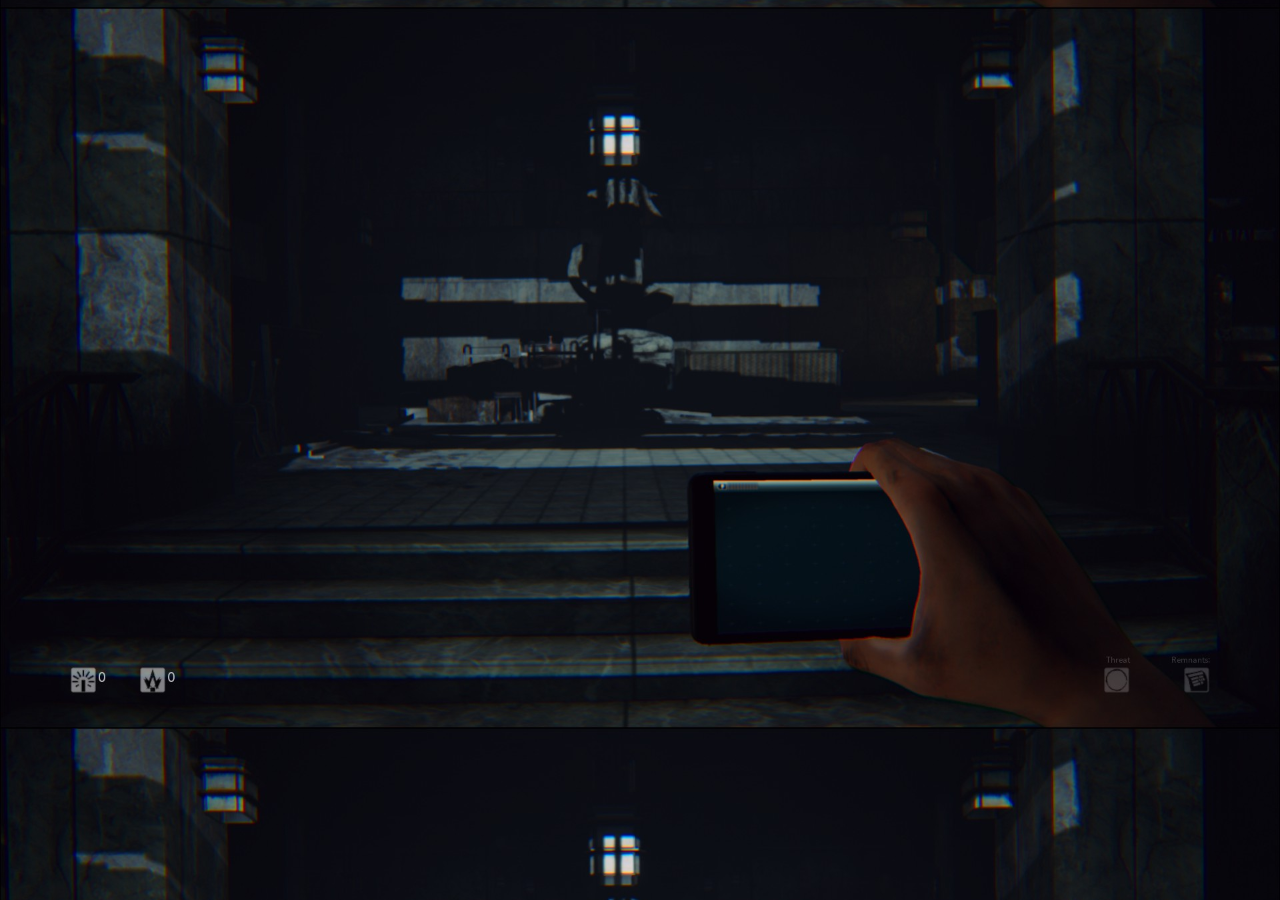
==== gameTemplate1/explore.html @ 4e4283e3 "Add game template" ====
<!DOCTYPE html>
<html>
<head>
<title>Explore the Game</title>

<link rel="stylesheet" type="text/css" href="style.css">
<script src="jquery-1.11.3.js"></script>
<!--link jQuery UI here if you need it !-->
<script src="gamedev.js"></script>
</head>

<body id="exploreBody">

<!--Your code goes here !-->

</body>
</html>
---- gameTemplate1/style.css ----
body {

	background-image: url("http://hdwallpaperia.com/wp-content/uploads/2013/11/Game-Backgrounds-Wallpaper.jpg");
    background-size: cover;
    background-position: center center;
	font-family: monospace;

}

/*Stuff below governs the start screen*/

.titleContent {
	margin: 10% auto;
    text-align: center;
}

.splashTitle {
	color: #fff;
    font-size: 8em;
    text-transform: uppercase;
    text-shadow: 1px 1px 5px rgba(27, 25, 25, 0.74);
}

.button {
	border: 5px solid #383838;
    color: #383838;
    padding: 20px 50px;
    font-size: 5em;
    text-decoration: none;
    background-color: #abc;
    box-shadow: 15px 15px 80px #555;
}
  a.button:hover {
    background-color: #383838;
    color: #abc;
  }



/*Stuff below governs the Explore screen*/

#exploreBody {
	background-image: url("img/exploreHome1.jpg");
	background-position: bottom center;

}
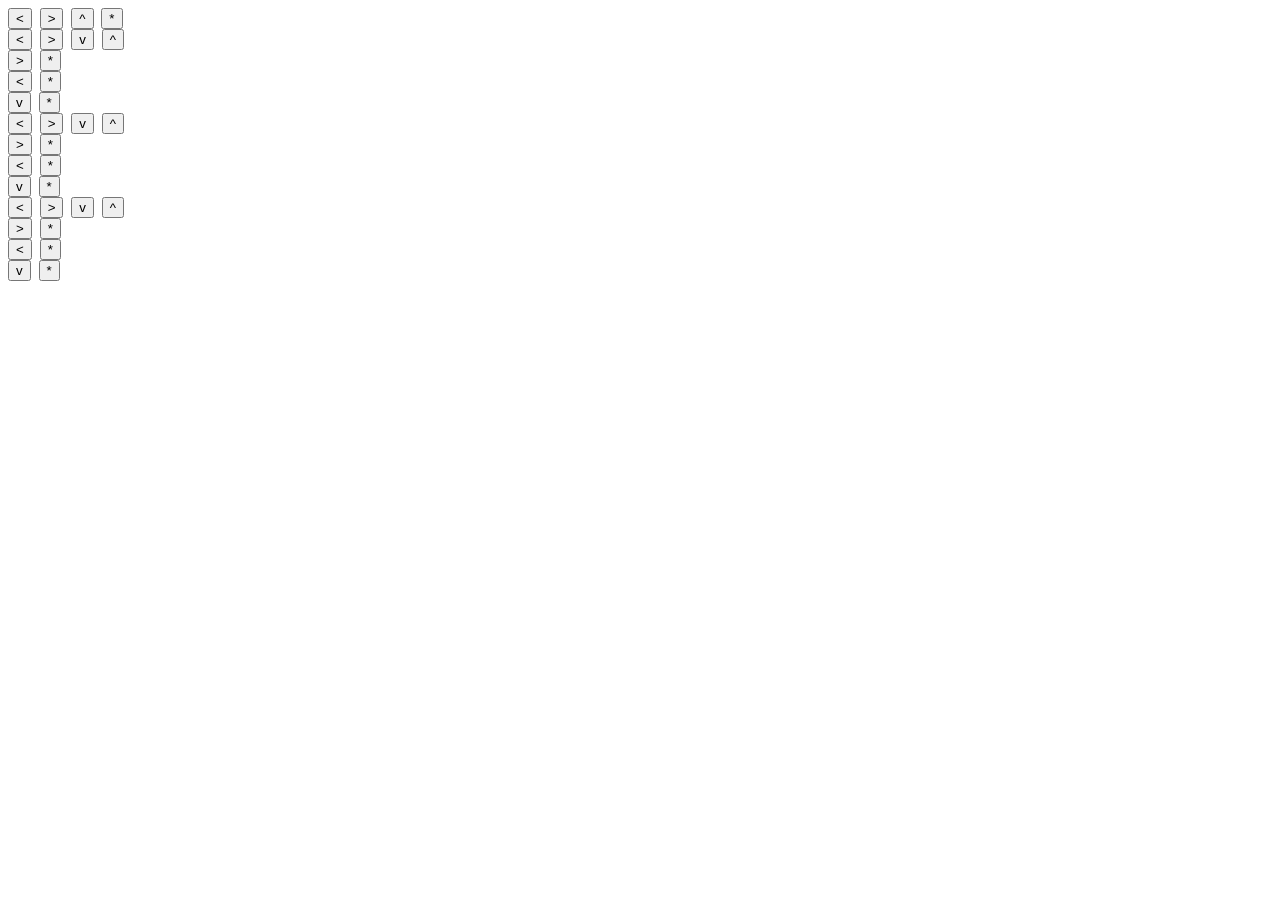
==== commit 9511ea92: "I deleted photos and added the divs to the index html" ====
--- a/gameTemplate1/explore.html
+++ b/gameTemplate1/explore.html
@@ -1,7 +1,7 @@
 <!DOCTYPE html>
 <html>
 <head>
-<title>Explore the Game</title>
+<title>The Escape Room</title>
 
 <link rel="stylesheet" type="text/css" href="style.css">
 <script src="jquery-1.11.3.js"></script>
@@ -11,7 +11,89 @@
 
 <body id="exploreBody">
 
-<!--Your code goes here !-->
+
+<div id="start">
+  <button id="startleft"><</button>
+  <button id="startright">></button>
+  <button id="startforward">^</button>
+  <button id="startzoom">*</button>
+</div>
+
+<div id="leftwall">  
+  <button id="leftleft"><</button>
+    <button id="leftright">></button>
+  <button id="leftback">v</button>
+    <button id="leftzoommiddle">^</button>
+
+  </div>
+
+  <div id="leftwallleft">  
+  <button id="leftleftright">></button>
+   <button id="leftleftzoom">*</button>
+  </div>
+
+    <div id="leftwallright">  
+  <button id="leftrightleft"><</button>
+     <button id="leftrightzoom">*</button>
+  </div>
+
+      <div id="leftwallmiddle">  
+  <button id="leftmiddleback">v</button>
+     <button id="leftmiddlezoom">*</button>
+  </div>
+
+
+
+
+<div id="rightwall">  
+  <button id="rightleft"><</button>
+    <button id="rightright">></button>
+  <button id="rightback">v</button>
+     <button id="rightzoommiddle">^</button>
+  </div>
+
+  <div id="rightwallleft">  
+  <button id="rightleftright">></button>
+     <button id="rightleftzoom">*</button>
+  </div>
+
+    <div id="rightwallright">  
+  <button id="rightrightleft"><</button>
+       <button id="rightrightzoom">*</button>
+  </div>
+
+      <div id="rightwallmiddle">  
+  <button id="rightmiddleback">v</button>
+       <button id="rightmiddlezoom">*</button>
+  </div>
+
+
+
+
+<div id="forwardwall">  
+  <button id="forwardleft"><</button>
+    <button id="forwardright">></button>
+  <button id="forwardback">v</button>
+     <button id="forwardzoommiddle">^</button>
+  </div>
+
+  <div id="forwardwallleft">  
+  <button id="forwardleftright">></button>
+       <button id="forwardleftzoom">*</button>
+  </div>
+
+    <div id="forwardwallright">  
+  <button id="forwardrightleft"><</button>
+       <button id="forwardrightzoom">*</button>
+  </div>
+
+      <div id="forwardwallmiddle">  
+  <button id="forwardmiddleback">v</button>
+       <button id="forwardmiddlezoom">*</button>
+  </div>
+
+
+
 
 </body>
 </html>
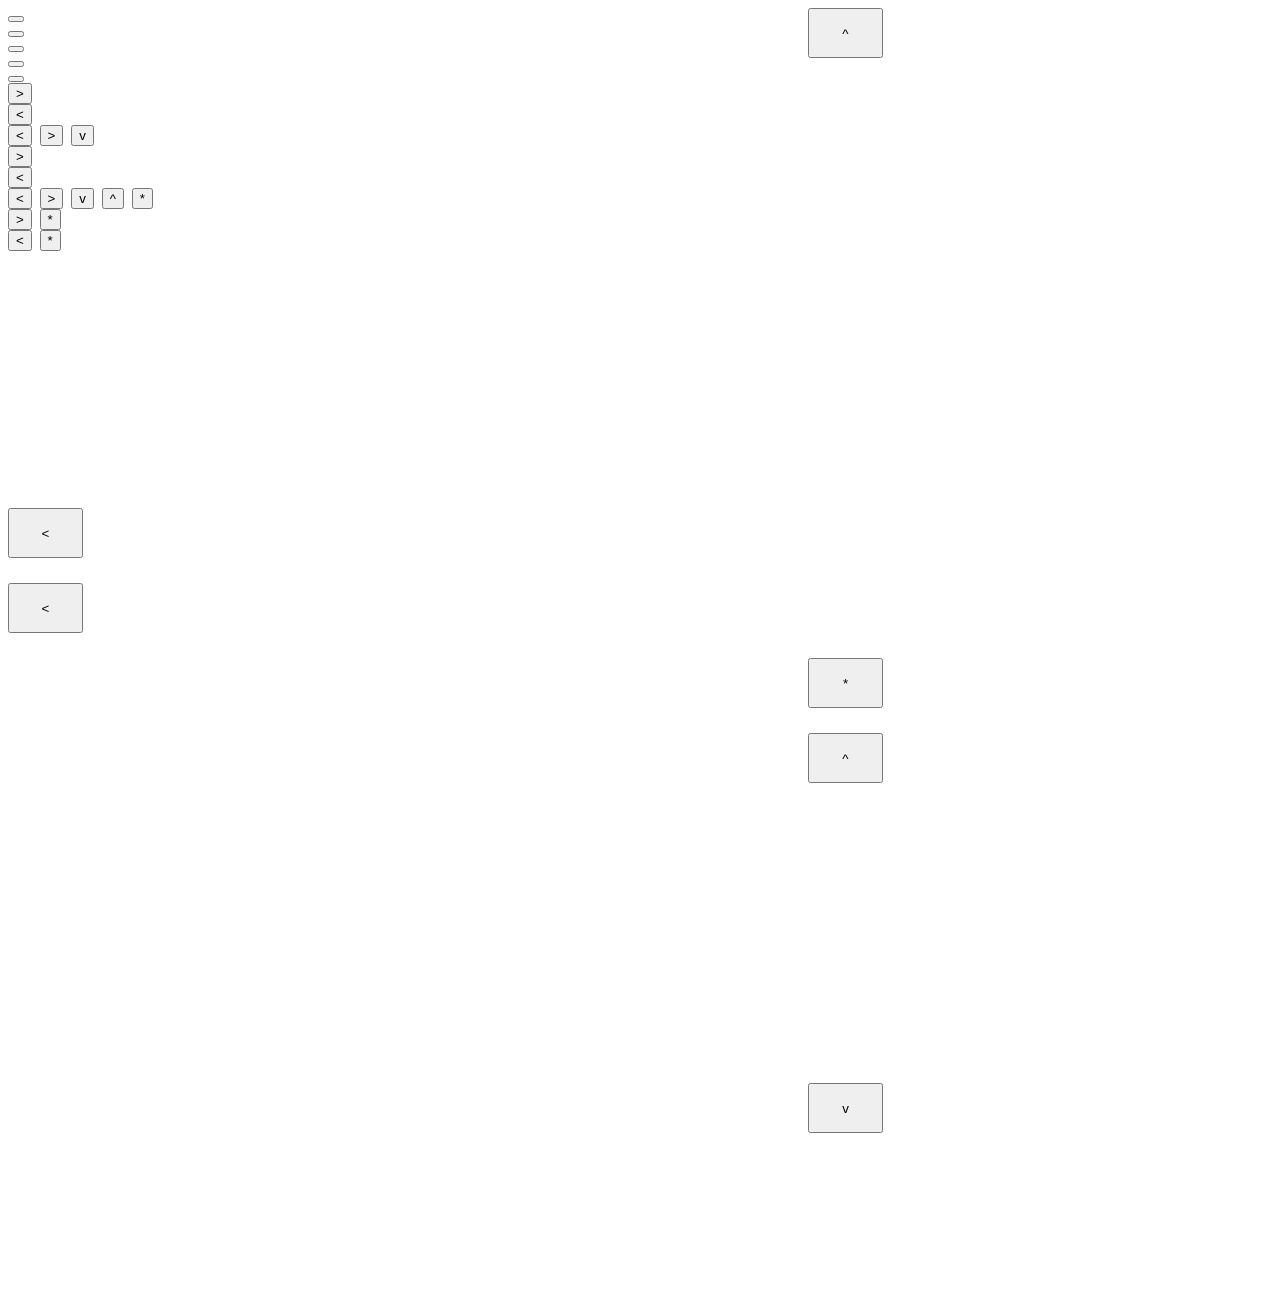
==== commit dd5606fb: "I added the clues as divs and also deleted the zooms from all the divs" ====
--- a/gameTemplate1/explore.html
+++ b/gameTemplate1/explore.html
@@ -19,6 +19,26 @@
   <button id="startzoom">*</button>
 </div>
 
+<div id="clue1">
+<button id="clue1back"></button>
+ </div>
+
+ <div id="clue2">
+ <button id="clue2back"></button>
+</div>
+
+<div id="clue3">
+<button id="clue3back"></button>
+</div>
+
+<div id="clue4">
+<button id="clue4back"></button>
+</div>
+
+<div id="clue5">
+<button id="clue5back"></button>
+</div>
+
 <div id="leftwall">  
   <button id="leftleft"><</button>
     <button id="leftright">></button>
@@ -29,18 +49,15 @@
 
   <div id="leftwallleft">  
   <button id="leftleftright">></button>
-   <button id="leftleftzoom">*</button>
+
   </div>
 
     <div id="leftwallright">  
   <button id="leftrightleft"><</button>
-     <button id="leftrightzoom">*</button>
+
   </div>
 
-      <div id="leftwallmiddle">  
-  <button id="leftmiddleback">v</button>
-     <button id="leftmiddlezoom">*</button>
-  </div>
+
 
 
 
@@ -49,24 +66,18 @@
   <button id="rightleft"><</button>
     <button id="rightright">></button>
   <button id="rightback">v</button>
-     <button id="rightzoommiddle">^</button>
+
   </div>
 
   <div id="rightwallleft">  
   <button id="rightleftright">></button>
-     <button id="rightleftzoom">*</button>
+
   </div>
 
     <div id="rightwallright">  
   <button id="rightrightleft"><</button>
-       <button id="rightrightzoom">*</button>
+ 
   </div>
-
-      <div id="rightwallmiddle">  
-  <button id="rightmiddleback">v</button>
-       <button id="rightmiddlezoom">*</button>
-  </div>
-
 
 
 
@@ -75,6 +86,7 @@
     <button id="forwardright">></button>
   <button id="forwardback">v</button>
      <button id="forwardzoommiddle">^</button>
+          <button id="forwardmiddlezoom">*</button>
   </div>
 
   <div id="forwardwallleft">  
@@ -82,15 +94,13 @@
        <button id="forwardleftzoom">*</button>
   </div>
 
+
     <div id="forwardwallright">  
   <button id="forwardrightleft"><</button>
        <button id="forwardrightzoom">*</button>
   </div>
 
-      <div id="forwardwallmiddle">  
-  <button id="forwardmiddleback">v</button>
-       <button id="forwardmiddlezoom">*</button>
-  </div>
+
 
 
 
--- a/gameTemplate1/style.css
+++ b/gameTemplate1/style.css
@@ -44,3 +44,145 @@
 	background-position: bottom center;
 
 }
+
+#start {
+    background-image: url("img/startfloor.jpg");
+    position: absolute;
+    height: 1224px;
+    width: 1632px;
+}
+
+
+
+#leftwall{
+    background-image: url("img/leftwall.jpg");
+    position: absolute;
+       height: 1224px;
+    width: 1632px;
+}
+
+#leftwallleft{
+    background-image: url("img/leftwallleft.jpg");
+}
+
+#leftwallright{
+    background-image: url("img/leftwallright.jpg");
+}
+
+#leftwallmiddle{
+    background-image: url("img/leftwallmiddle.jpg");
+}
+
+
+
+
+#rightwall{
+    background-image: url("img/rightwall.jpg");
+}
+
+#rightwallleft{
+    background-image: url("img/rightwallleft.jpg");
+}
+
+#rightwallright{
+    background-image: url("img/rightwallright.jpg");
+}
+
+#rightwallmiddle{
+    background-image: url("img/rightwallmiddle.jpg");
+}
+
+
+#forwardwall{
+    background-image: url("img/middlewall.jpg");
+}
+
+#forwardwallleft{
+    background-image: url("img/middlewallleft.jpg");
+}
+
+#forwardwallright{
+    background-image: url("img/middlewallright.jpg");
+}
+
+#forwardwallmiddle{
+    background-image: url("img/middlewallmiddle.jpg");
+}
+
+
+#startleft{
+position: absolute;
+height: 50px;
+width: 75px;
+top:500px;
+    }
+    #startright{
+position: absolute;
+height: 50px;
+width: 75px;
+top:500px;
+left:1557px;
+
+    }
+#startforward{
+position: absolute;
+height: 50px;
+width: 75px;
+left:800px;
+}
+#startzoom{
+position: absolute;
+height: 50px;
+width: 75px;
+top:650px;
+left:800px;
+}
+
+
+
+
+
+#leftleft{
+position: absolute;
+height: 50px;
+width: 75px;
+top:500px;
+    }
+    #leftright{
+position: absolute;
+height: 50px;
+width: 75px;
+top:500px;
+left:1557px;
+
+    }
+#leftzoommiddle{
+position: absolute;
+height: 50px;
+width: 75px;
+left:800px;
+top: 650px;
+}
+#leftback{
+position: absolute;
+height: 50px;
+width: 75px;
+top:1000px;
+left:800px;
+}
+
+
+
+
+
+
+
+
+
+
+
+
+
+
+
+
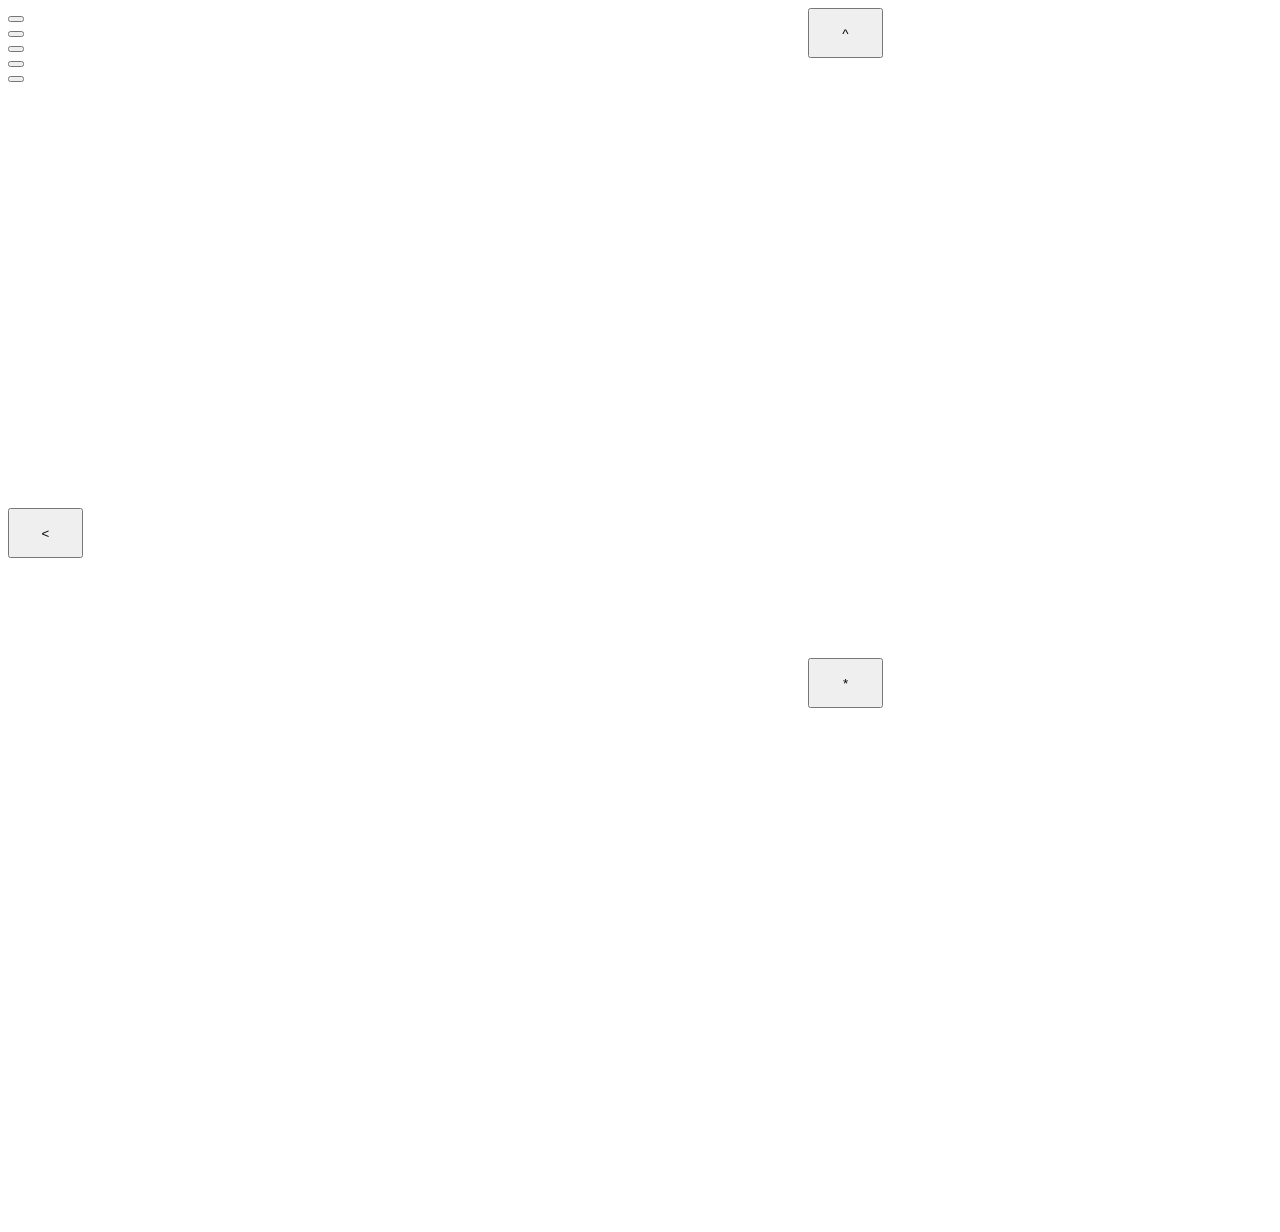
==== commit 3d63e865: "I added back the jquery default and put the jqeury code into the gamedev.js" ====
--- a/gameTemplate1/explore.html
+++ b/gameTemplate1/explore.html
@@ -11,6 +11,11 @@
 
 <body id="exploreBody">
 
+<div id="endpage">
+  <h1>Thanks For Playing</h1>
+  <button id="Endplayagain">Press to play again</button>
+
+</div>
 
 <div id="start">
   <button id="startleft"><</button>
@@ -86,18 +91,18 @@
     <button id="forwardright">></button>
   <button id="forwardback">v</button>
      <button id="forwardzoommiddle">^</button>
-          <button id="forwardmiddlezoom">*</button>
+
   </div>
 
   <div id="forwardwallleft">  
   <button id="forwardleftright">></button>
-       <button id="forwardleftzoom">*</button>
+
   </div>
 
 
     <div id="forwardwallright">  
   <button id="forwardrightleft"><</button>
-       <button id="forwardrightzoom">*</button>
+
   </div>
 
 
--- a/gameTemplate1/style.css
+++ b/gameTemplate1/style.css
@@ -184,5 +184,3 @@
 
 
 
-
-
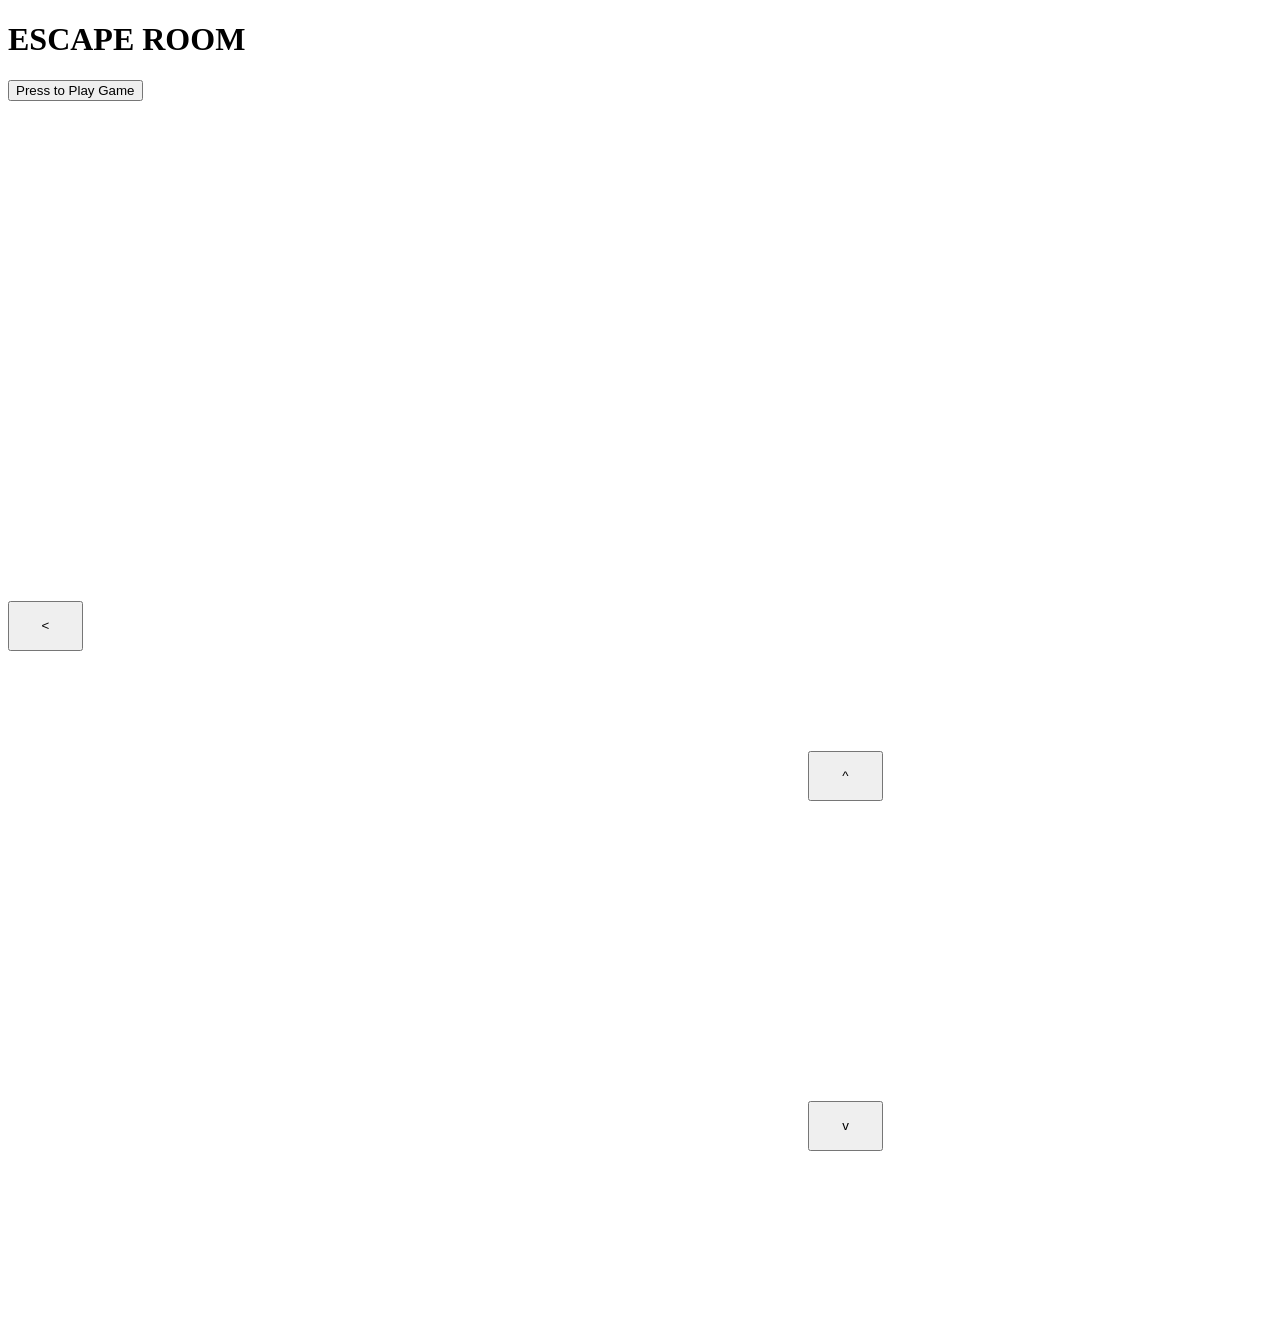
==== commit 1d44a45c: "I’ve added the image clue2 and deleted all the wall photos and replaced them with the middle photos." ====
--- a/gameTemplate1/explore.html
+++ b/gameTemplate1/explore.html
@@ -11,10 +11,18 @@
 
 <body id="exploreBody">
 
+<div id="startpage">
+<h1>ESCAPE ROOM</h1>
+<button id="startbutton">Press to Play Game</button>
+</div>
+
 <div id="endpage">
   <h1>Thanks For Playing</h1>
   <button id="Endplayagain">Press to play again</button>
+</div>
 
+<div id="goback">
+  <button id="restart">click to go back to start</button>
 </div>
 
 <div id="start">
@@ -25,7 +33,7 @@
 </div>
 
 <div id="clue1">
-<button id="clue1back"></button>
+<button id="clue1back">Go Back</button>
  </div>
 
  <div id="clue2">
@@ -40,9 +48,6 @@
 <button id="clue4back"></button>
 </div>
 
-<div id="clue5">
-<button id="clue5back"></button>
-</div>
 
 <div id="leftwall">  
   <button id="leftleft"><</button>
--- a/gameTemplate1/style.css
+++ b/gameTemplate1/style.css
@@ -1,49 +1,8 @@
-body {
-
-	background-image: url("http://hdwallpaperia.com/wp-content/uploads/2013/11/Game-Backgrounds-Wallpaper.jpg");
-    background-size: cover;
-    background-position: center center;
-	font-family: monospace;
-
-}
-
-/*Stuff below governs the start screen*/
-
-.titleContent {
-	margin: 10% auto;
-    text-align: center;
-}
-
-.splashTitle {
-	color: #fff;
-    font-size: 8em;
-    text-transform: uppercase;
-    text-shadow: 1px 1px 5px rgba(27, 25, 25, 0.74);
-}
-
-.button {
-	border: 5px solid #383838;
-    color: #383838;
-    padding: 20px 50px;
-    font-size: 5em;
-    text-decoration: none;
-    background-color: #abc;
-    box-shadow: 15px 15px 80px #555;
-}
-  a.button:hover {
-    background-color: #383838;
-    color: #abc;
-  }
-
-
-
-/*Stuff below governs the Explore screen*/
-
-#exploreBody {
-	background-image: url("img/exploreHome1.jpg");
-	background-position: bottom center;
-
-}
+
+
+
+
+
 
 #start {
     background-image: url("img/startfloor.jpg");
@@ -63,14 +22,23 @@
 
 #leftwallleft{
     background-image: url("img/leftwallleft.jpg");
+        position: absolute;
+    height: 1224px;
+    width: 1632px;
 }
 
 #leftwallright{
     background-image: url("img/leftwallright.jpg");
+        position: absolute;
+    height: 1224px;
+    width: 1632px;
 }
 
 #leftwallmiddle{
     background-image: url("img/leftwallmiddle.jpg");
+        position: absolute;
+    height: 1224px;
+    width: 1632px;
 }
 
 
@@ -78,35 +46,59 @@
 
 #rightwall{
     background-image: url("img/rightwall.jpg");
+    position: absolute;
+    height: 1224px;
+    width: 1632px;
 }
 
 #rightwallleft{
     background-image: url("img/rightwallleft.jpg");
+        position: absolute;
+    height: 1224px;
+    width: 1632px;
 }
 
 #rightwallright{
     background-image: url("img/rightwallright.jpg");
+        position: absolute;
+    height: 1224px;
+    width: 1632px;
 }
 
 #rightwallmiddle{
     background-image: url("img/rightwallmiddle.jpg");
+        position: absolute;
+    height: 1224px;
+    width: 1632px;
 }
 
 
 #forwardwall{
     background-image: url("img/middlewall.jpg");
+        position: absolute;
+    height: 1224px;
+    width: 1632px;
 }
 
 #forwardwallleft{
     background-image: url("img/middlewallleft.jpg");
+        position: absolute;
+    height: 1224px;
+    width: 1632px;
 }
 
 #forwardwallright{
     background-image: url("img/middlewallright.jpg");
+        position: absolute;
+    height: 1224px;
+    width: 1632px;
 }
 
 #forwardwallmiddle{
     background-image: url("img/middlewallmiddle.jpg");
+        position: absolute;
+    height: 1224px;
+    width: 1632px;
 }
 
 
@@ -148,14 +140,15 @@
 width: 75px;
 top:500px;
     }
+
     #leftright{
 position: absolute;
 height: 50px;
 width: 75px;
 top:500px;
 left:1557px;
-
-    }
+    }
+
 #leftzoommiddle{
 position: absolute;
 height: 50px;
@@ -163,6 +156,7 @@
 left:800px;
 top: 650px;
 }
+
 #leftback{
 position: absolute;
 height: 50px;
@@ -172,15 +166,83 @@
 }
 
 
-
-
-
-
-
-
-
-
-
-
-
-
+#forwardleft{
+position: absolute;
+height: 50px;
+width: 75px;
+top:500px;
+}
+
+    #forwardright{
+position: absolute;
+height: 50px;
+width: 75px;
+top:500px;
+left:1557px;
+    }
+
+    #forwardzoommiddle{
+position: absolute;
+height: 50px;
+width: 75px;
+left:800px;
+top: 650px;
+}
+
+#forwardback{
+position: absolute;
+height: 50px;
+width: 75px;
+top:1000px;
+left:800px;
+}
+
+
+#clue1{
+    background-image: url("img/clue1.jpg");
+    position: absolute;
+    height: 1224px;
+    width: 1632px;
+    transform: rotate(90deg);
+}
+
+#clue1back{
+position: absolute;
+height: 50px;
+width: 75px;
+left:800px;
+top: 650px;;
+    transform: rotate(270deg);
+}
+
+#clue2{
+    background-image: url("img/clue2.jpg");
+    position: absolute;
+    height: 1224px;
+    width: 1632px;
+}
+
+#clue3{
+    background-image: url("img/clue3.jpg");
+    position: absolute;
+    height: 1224px;
+    width: 1632px;
+}
+
+#clue4{
+    background-image: url("img/clue4.jpg");
+    position: absolute;
+    height: 1224px;
+    width: 1632px;
+}
+
+
+#goback{
+    position: absolute;
+    top: 500px;
+    left: 1700px;
+}
+
+
+
+
